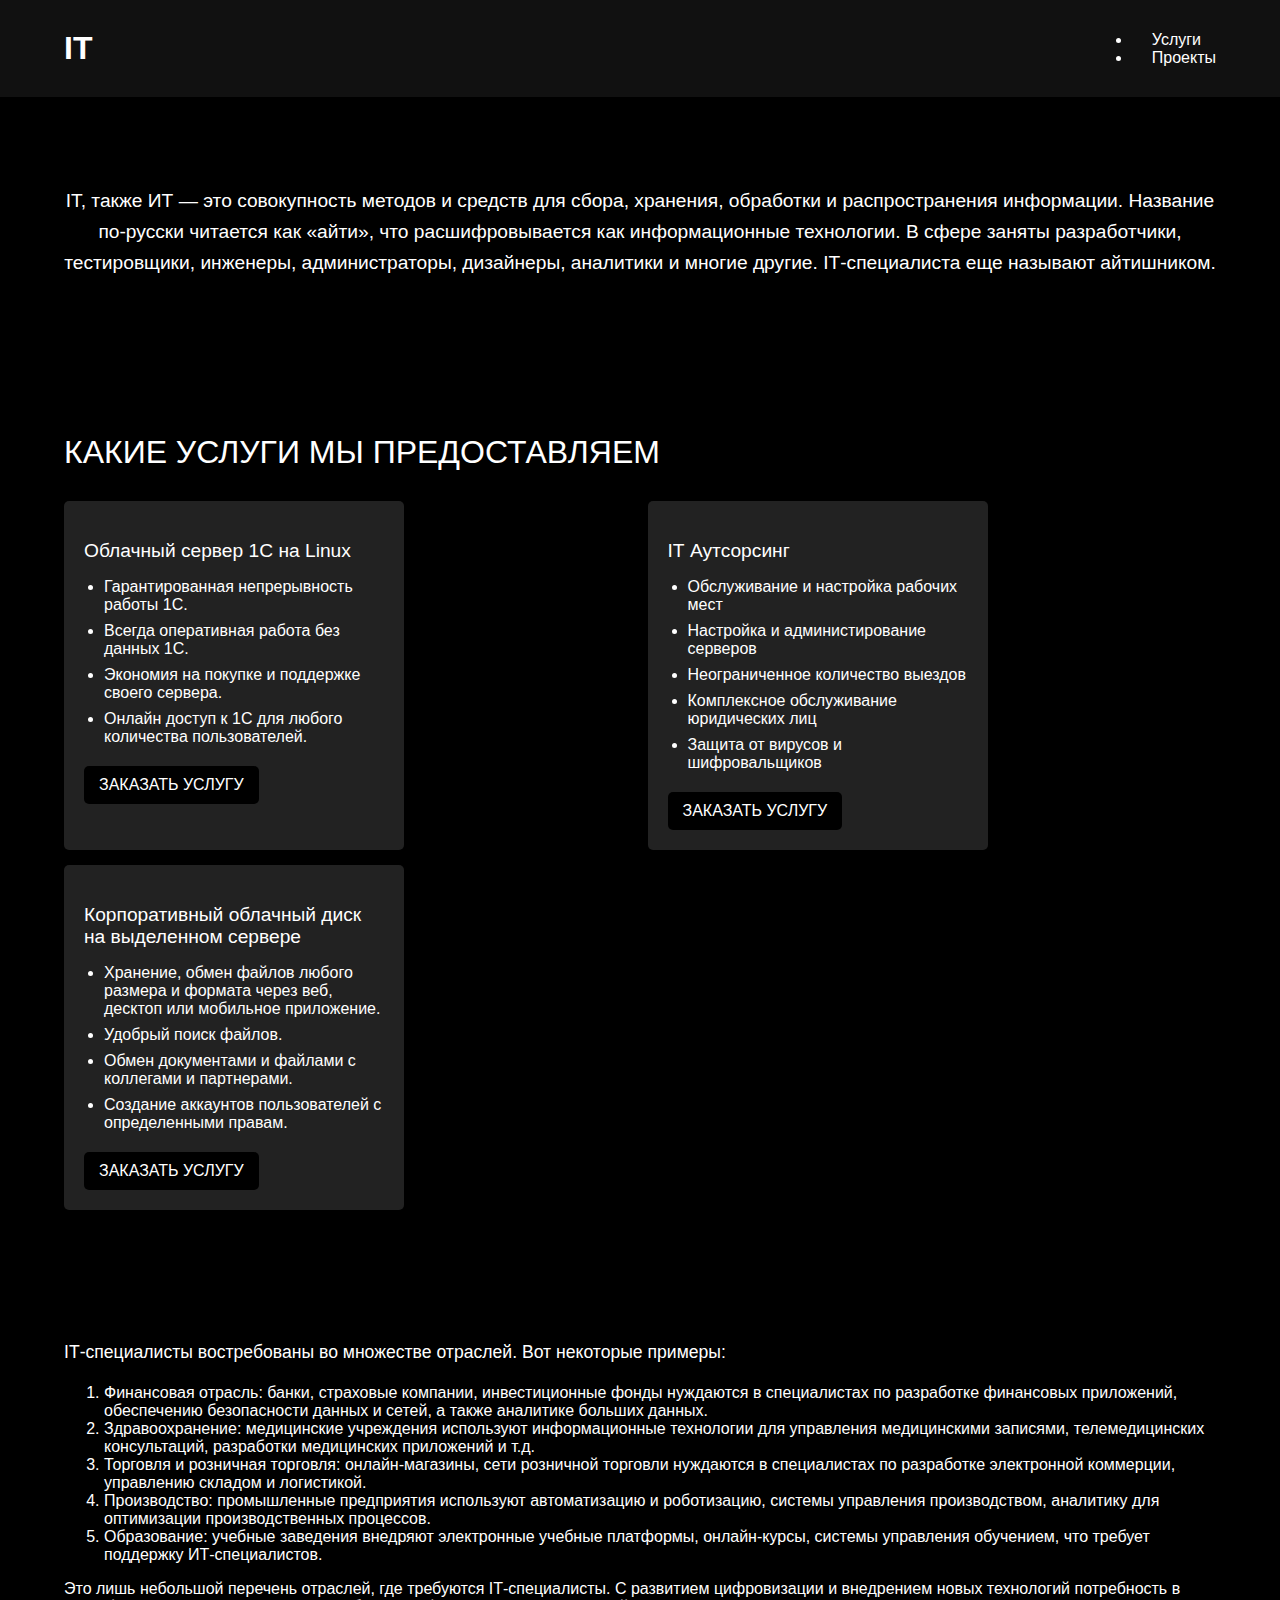
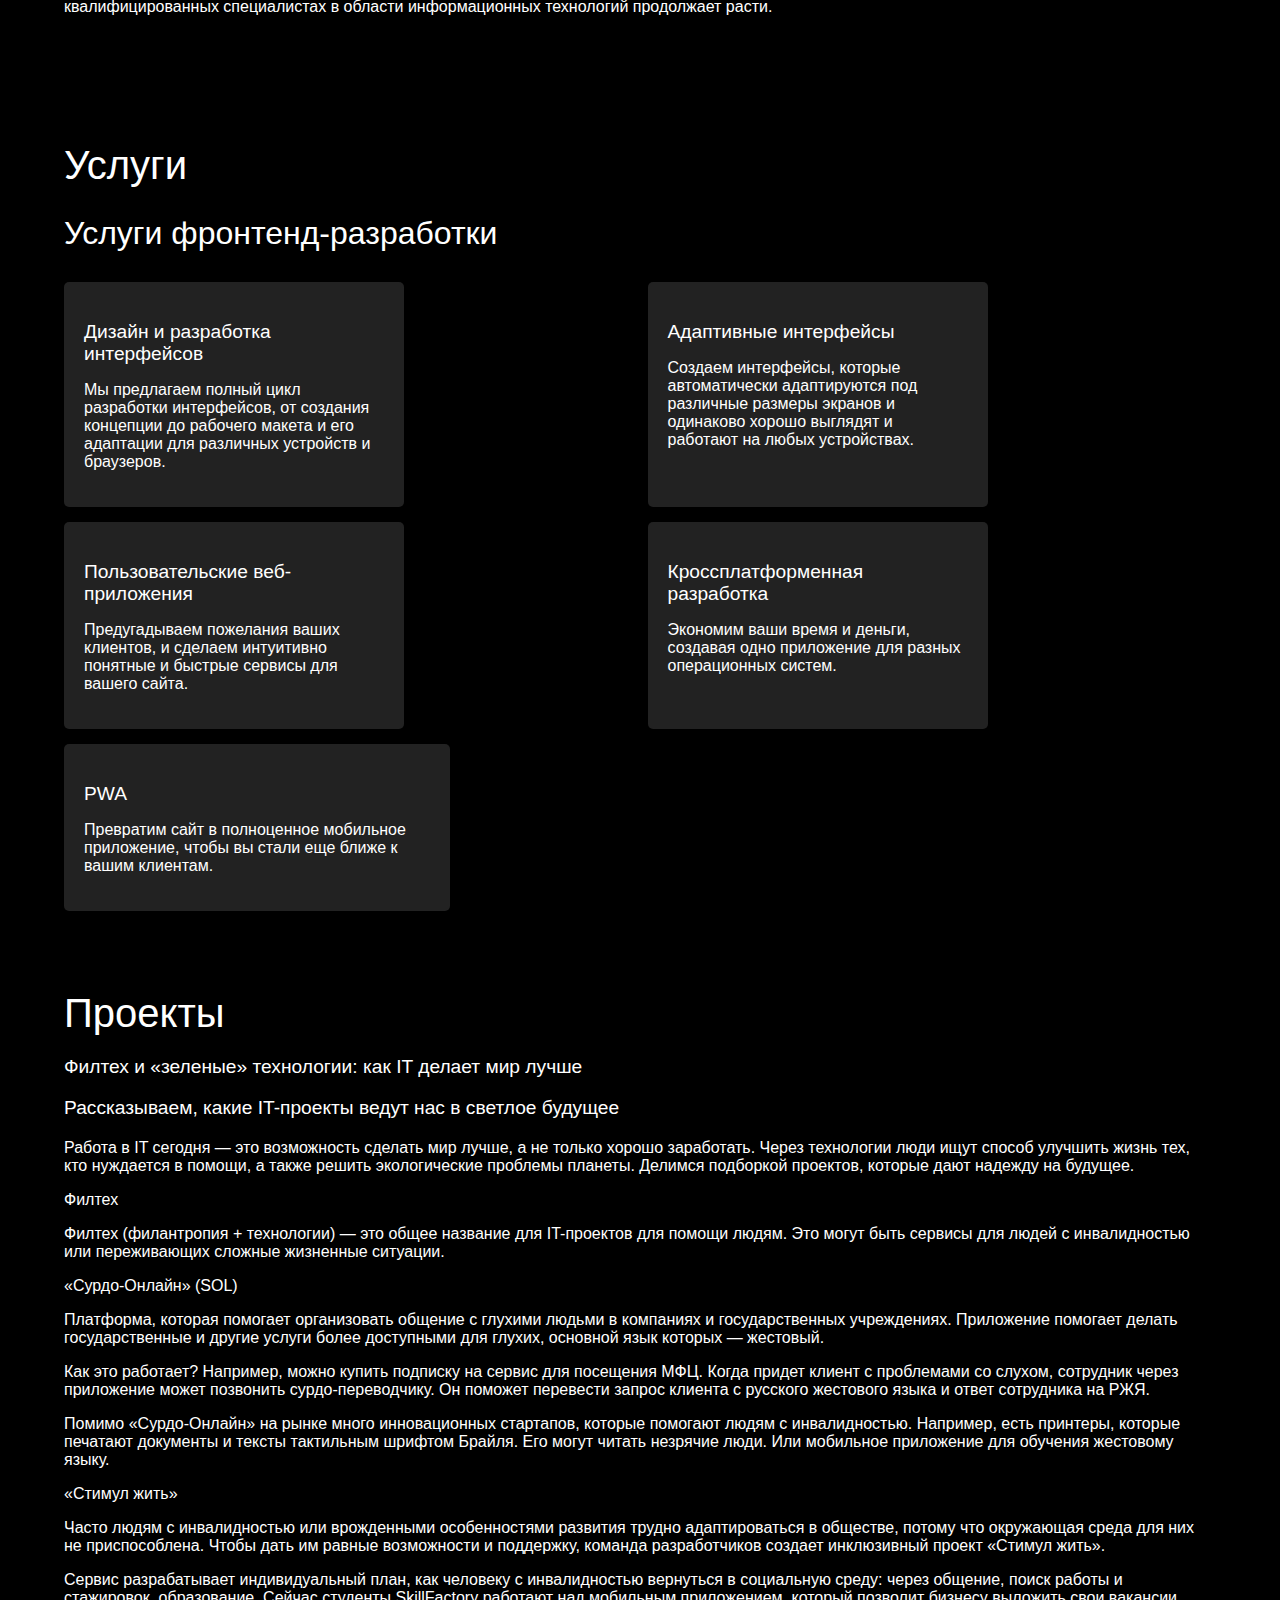
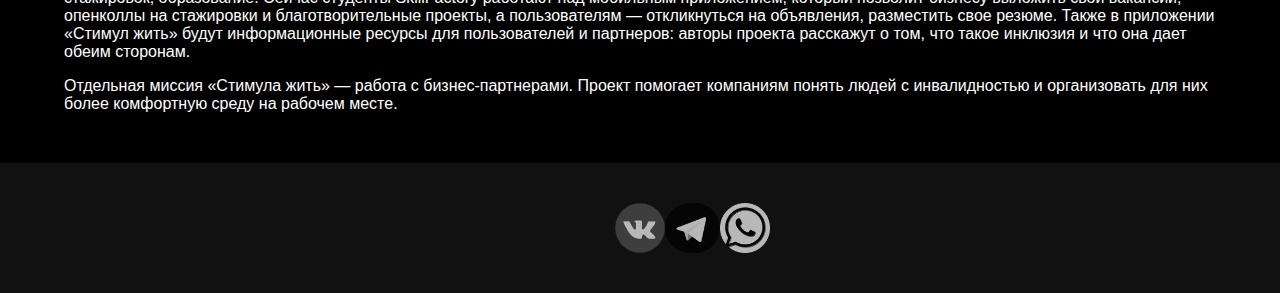
==== Sait.html @ 4c586267 "Add files via upload" ====
<!DOCTYPE html>
<html lang="en">
<head>
    <meta charset="UTF-8">
    <meta name="viewport" content="width=device-width, initial-scale=1.0">
    <title>Document</title>
    <link rel="stylesheet" href="Sait.css">
</head>
<body>
<!--Шапка-->
<header>
    <div class="container">
        <h1>IT</h1>
        <nav>
            <li><a href="#"id="upper">Услуги</a></li>
            <li><a href="#" id="news">Проекты</a></li>
        </nav>
    </div>
</header>

<section class="intro">
  <div class="container">
    <p>
      ІТ, также ИТ — это совокупность методов и средств для сбора, хранения, обработки и распространения информации. Название по-русски читается как «айти», что расшифровывается как информационные технологии. В сфере заняты разработчики, тестировщики, инженеры, администраторы, дизайнеры, аналитики и многие другие. ІТ-специалиста еще называют айтишником.
    </p>
  </div>
</section>
<!--Услуги-->
<section class="services">
  <div class="container">
    <h2 id="">КАКИЕ УСЛУГИ МЫ ПРЕДОСТАВЛЯЕМ</h2>
    <div class="service-cards">
      <div class="service-card">
        <h3>Облачный сервер 1С на Linux</h3>
        <ul>
            <li>Гарантированная непрерывность работы 1С.</li>
            <li>Всегда оперативная работа без данных 1С.</li>
            <li>Экономия на покупке и поддержке своего сервера.</li>
            <li>Онлайн доступ к 1С для любого количества пользователей.</li>
        </ul>
         <a href="https://cloud.ru/solutions/vse-programmy-1s-na-serverah-cloud?utm_source=yandex&utm_medium=cpc&utm_campaign=solution_s_q1_114487542&utm_content=cid:114487542_gid:5522918715_aid:16717588497_pid:53945106858_rtid:53945106858_pos:premium.1_src:search.none_dvc:desktop_geo:Смоленская%20область.10795_mkw:._bdgt:gol_lid:yes&yclid=12239751552107544575" class="btn">ЗАКАЗАТЬ УСЛУГУ</a>
    </div>
        <div class="service-card">
          <h3>ІТ Аутсорсинг</h3>
            <ul>
                <li>Обслуживание и настройка рабочих мест</li>
                <li>Настройка и администирование серверов</li>
                <li>Неограниченное количество выездов</li>
                <li>Комплексное обслуживание юридических лиц</li>
                <li>Защита от вирусов и шифровальщиков</li>
            </ul>
             <a href="https://underdog.outsourcers.ru/?utm_source=akademiya_YD&utm_medium=cpc&utm_campaign=BK_poisk_key_all_hot_113914342&utm_content=adg_5486087895%7Cad_16451367359%7Cph_52897955519%7Crgnid_10795_Смоленская%20область%7Cplacement_search_none%7Cretargeting_52897955519&utm_term=предоставление%20услуг%20аутсорсинга&yclid=3903235592342470655" class="btn">ЗАКАЗАТЬ УСЛУГУ</a>
        </div>
        <div class="service-card">
            <h3>Корпоративный облачный диск на выделенном сервере</h3>
             <ul>
                 <li>Хранение, обмен файлов любого размера и формата через веб, десктоп или мобильное приложение.</li>
                 <li>Удобрый поиск файлов.</li>
                 <li>Обмен документами и файлами с коллегами и партнерами.</li>
                 <li>Создание аккаунтов пользователей с определенными правам.</li>
             </ul>
            <a href="https://yandex.cloud/ru/solutions/serverless?utm_source=yandex-s&utm_medium=cpc&utm_campaign=Search_RU_SRLS_LGEN_NEW_serverless_cloud%7C81834745&utm_content=5106888078%7C&utm_term=---autotargeting%7C13274041692&yclid=2965116245807464447&utm_referrer=https%3A%2F%2Fyandex.ru%2F" class="btn">ЗАКАЗАТЬ УСЛУГУ</a>
        </div>
    </div>
  </div>
</section>
<!--IT-->
<section class="industries">
  <div class="container">
    <p>
      ІТ-специалисты востребованы во множестве отраслей. Вот некоторые примеры:
      <ol>
       <li>Финансовая отрасль: банки, страховые компании, инвестиционные фонды нуждаются в специалистах по разработке финансовых приложений, обеспечению безопасности данных и сетей, а также аналитике больших данных.</li>
       <li>Здравоохранение: медицинские учреждения используют информационные технологии для управления медицинскими записями, телемедицинских консультаций, разработки медицинских приложений и т.д.</li>
       <li>Торговля и розничная торговля: онлайн-магазины, сети розничной торговли нуждаются в специалистах по разработке электронной коммерции, управлению складом и логистикой.</li>
       <li>Производство: промышленные предприятия используют автоматизацию и роботизацию, системы управления производством, аналитику для оптимизации производственных процессов.</li>
       <li>Образование: учебные заведения внедряют электронные учебные платформы, онлайн-курсы, системы управления обучением, что требует поддержку ИТ-специалистов.</li>
     </ol>
    Это лишь небольшой перечень отраслей, где требуются ІТ-специалисты. С развитием цифровизации и внедрением новых технологий потребность в квалифицированных специалистах в области информационных технологий продолжает расти.
    </p>
   </div>
</section>
<section class="services">
    <div class="container">
        <h1 class="page-title">Услуги</h1>
      <div class="services-title">
      <h2>Услуги фронтенд-разработки</h2>
      </div>
        <div class="service-cards">
            <div class="service-card">
                <h3>Дизайн и разработка интерфейсов</h3>
                <p>Мы предлагаем полный цикл разработки интерфейсов, от создания концепции до рабочего макета и его адаптации для различных устройств и браузеров.</p>
            </div>
            <div class="service-card">
                <h3>Адаптивные интерфейсы</h3>
                <p>Создаем интерфейсы, которые автоматически адаптируются под различные размеры экранов и одинаково хорошо выглядят и работают на любых устройствах.</p>
            </div>
            <div class="service-card">
                <h3>Пользовательские веб-приложения</h3>
                <p>Предугадываем пожелания ваших клиентов, и сделаем интуитивно понятные и быстрые сервисы для вашего сайта.</p>
            </div>
            <div class="service-card">
                <h3>Кроссплатформенная разработка</h3>
                <p>Экономим ваши время и деньги, создавая одно приложение для разных операционных систем.</p>
            </div>
            <div class="service-card pwa">
                <h3>PWA</h3>
                <p>Превратим сайт в полноценное мобильное приложение, чтобы вы стали еще ближе к вашим клиентам.</p>
            </div>
        </div>
    </div>
</section>
<section class="projects">
    <div class="container">
      <h1 class="page-title"id="news">Проекты</h1>
      <div class="projects-intro">
        <p>Филтех и «зеленые» технологии: как IT делает мир лучше</p>
        <p>Рассказываем, какие IT-проекты ведут нас в светлое будущее</p>
      </div>
      <div class="projects-description">
        <p>
        Работа в IT сегодня — это возможность сделать мир лучше, а не только хорошо заработать. Через технологии люди ищут способ улучшить жизнь тех, кто нуждается в помощи, а также решить экологические проблемы планеты. Делимся подборкой проектов, которые дают надежду на будущее.
        </p>
        <p>Филтех</p>
          <p>Филтех (филантропия + технологии) — это общее название для IT-проектов для помощи людям. Это могут быть сервисы для людей с инвалидностью или переживающих сложные жизненные ситуации.</p>
          <p>«Сурдо-Онлайн» (SOL)</p>
            <p>Платформа, которая помогает организовать общение с глухими людьми в компаниях и государственных учреждениях. Приложение помогает делать государственные и другие услуги более доступными для глухих, основной язык которых — жестовый.</p>
            <p>Как это работает? Например, можно купить подписку на сервис для посещения МФЦ. Когда придет клиент с проблемами со слухом, сотрудник через приложение может позвонить сурдо-переводчику. Он поможет перевести запрос клиента с русского жестового языка и ответ сотрудника на РЖЯ.</p>
            <p>Помимо «Сурдо-Онлайн» на рынке много инновационных стартапов, которые помогают людям с инвалидностью. Например, есть принтеры, которые печатают документы и тексты тактильным шрифтом Брайля. Его могут читать незрячие люди. Или мобильное приложение для обучения жестовому языку.</p>
        <p>«Стимул жить»</p>
          <p>Часто людям с инвалидностью или врожденными особенностями развития трудно адаптироваться в обществе, потому что окружающая среда для них не приспособлена. Чтобы дать им равные возможности и поддержку, команда разработчиков создает инклюзивный проект «Стимул жить».</p>
          <p>Сервис разрабатывает индивидуальный план, как человеку с инвалидностью вернуться в социальную среду: через общение, поиск работы и стажировок, образование. Сейчас студенты SkillFactory работают над мобильным приложением, который позволит бизнесу выложить свои вакансии, опенколлы на стажировки и благотворительные проекты, а пользователям — откликнуться на объявления, разместить свое резюме. Также в приложении «Стимул жить» будут информационные ресурсы для пользователей и партнеров: авторы проекта расскажут о том, что такое инклюзия и что она дает обеим сторонам.</p>
          <p>Отдельная миссия «Стимула жить» — работа с бизнес-партнерами. Проект помогает компаниям понять людей с инвалидностью и организовать для них более комфортную среду на рабочем месте.</p>
      </div>
    </div>
</section>
<footer>
    <div class="container">
        <div class="social-icon">
            <img src="vk 1.png" alt="#">
            <img src="i 1.png" alt="#">
            <img src="i 2.png" alt="#">
         </div>
    </div>
</footer>
</body>
</html>
---- Sait.css ----
body {
    font-family: sans-serif;
    margin: 0;
    padding: 0;
    background-color: #000;
    color: #fff;
}
.container {
    width: 80%;
    max-width: 1200px;
    margin: 0 auto;
    padding: 20px 0;
}
header {
    background-color: #111;
    padding: 10px 0;
}
header .container {
  display: flex;
  justify-content: space-between;
  align-items: center;
}

header h1 {
    margin: 0;
    font-size: 2em;
}

header nav a {
    color: #fff;
    text-decoration: none;
    margin-left: 20px;
}

section {
  padding: 50px 0;
}

section.intro p {
    font-size: 1.2em;
    line-height: 1.6;
    text-align: center;
}

.services h2 {
    text-align: center;
    margin-bottom: 30px;
}
.service-cards {
    display: flex;
    justify-content: space-around;
    gap: 20px;
    flex-wrap: wrap;
}
.service-card {
    background-color: #222;
    padding: 20px;
    border-radius: 8px;
    width: 30%;
    min-width: 300px;
}
.service-card h3 {
    margin-bottom: 15px;
    font-size: 1.2em;
}
.service-card ul {
    padding-left: 20px;
    list-style-type: disc;
    margin-bottom: 20px;
}
.service-card li {
  margin-bottom: 8px;
}
.btn {
  display: inline-block;
  background-color: #000000;
  color: #fff;
  padding: 10px 15px;
  border-radius: 5px;
  text-decoration: none;
  transition: background-color 0.3s ease;
}
.btn:hover {
  background-color: #292929;
}
.industries p {
  line-height: 1.6;
  font-size: 1.1em;
}

footer {
    background-color: #111;
    text-align: center;
    padding: 20px 0;
}
footer .container {
  display: flex;
  justify-content: center;
  gap: 20px;
}
.social-icon {
    display: inline-block;
    width: 30px;
    height: 30px;
    background-size: contain;
    background-repeat: no-repeat;
    opacity: 0.7;
    transition: opacity 0.3s ease;
}
.social-icon:hover {
   opacity: 1;

}
.container {
    width: 90%;
    max-width: 1200px;
    margin: 0 auto;
    padding: 20px 0;
}

.services {
    padding: 20px 0;
}

.services .page-title {
    margin: 0;
    font-size: 2.5em;
    font-weight: lighter;
}

.services .services-title {
    margin-bottom: 30px;
}

.services h2 {
    font-size: 2em;
    font-weight: lighter;
    text-align: left;
}
.service-cards {
    display: grid;
    grid-template-columns: repeat(2, 1fr);
    gap: 15px;
}

.service-card {
    background-color: #222;
    padding: 20px;
    border-radius: 5px;
    font-size: 1em;
}

.service-card.pwa {
    grid-column: span 2;
}

.service-card h3 {
    margin-bottom: 10px;
    font-weight: 400;
    font-size: 1.2em;
}


.container {
    width: 90%;
    max-width: 1200px;
    margin: 0 auto;
    padding: 20px 0;
}

.projects {
    padding: 20px 0;
}

.projects .page-title {
    margin: 0;
    font-size: 2.5em;
    font-weight: lighter;
}
.projects-intro {
    margin-bottom: 20px;
}
.projects-intro p {
  font-size: 1.2em;
}
.projects-description p {
    font-size: 1em;
    margin-bottom: 10px;
}
.social-icon {
    display: flex;
    width: 50px;
    height: 50px;
    background-size: contain;
    background-repeat: no-repeat;
    opacity: 0.7;
    transition: 0.3s ease;
}
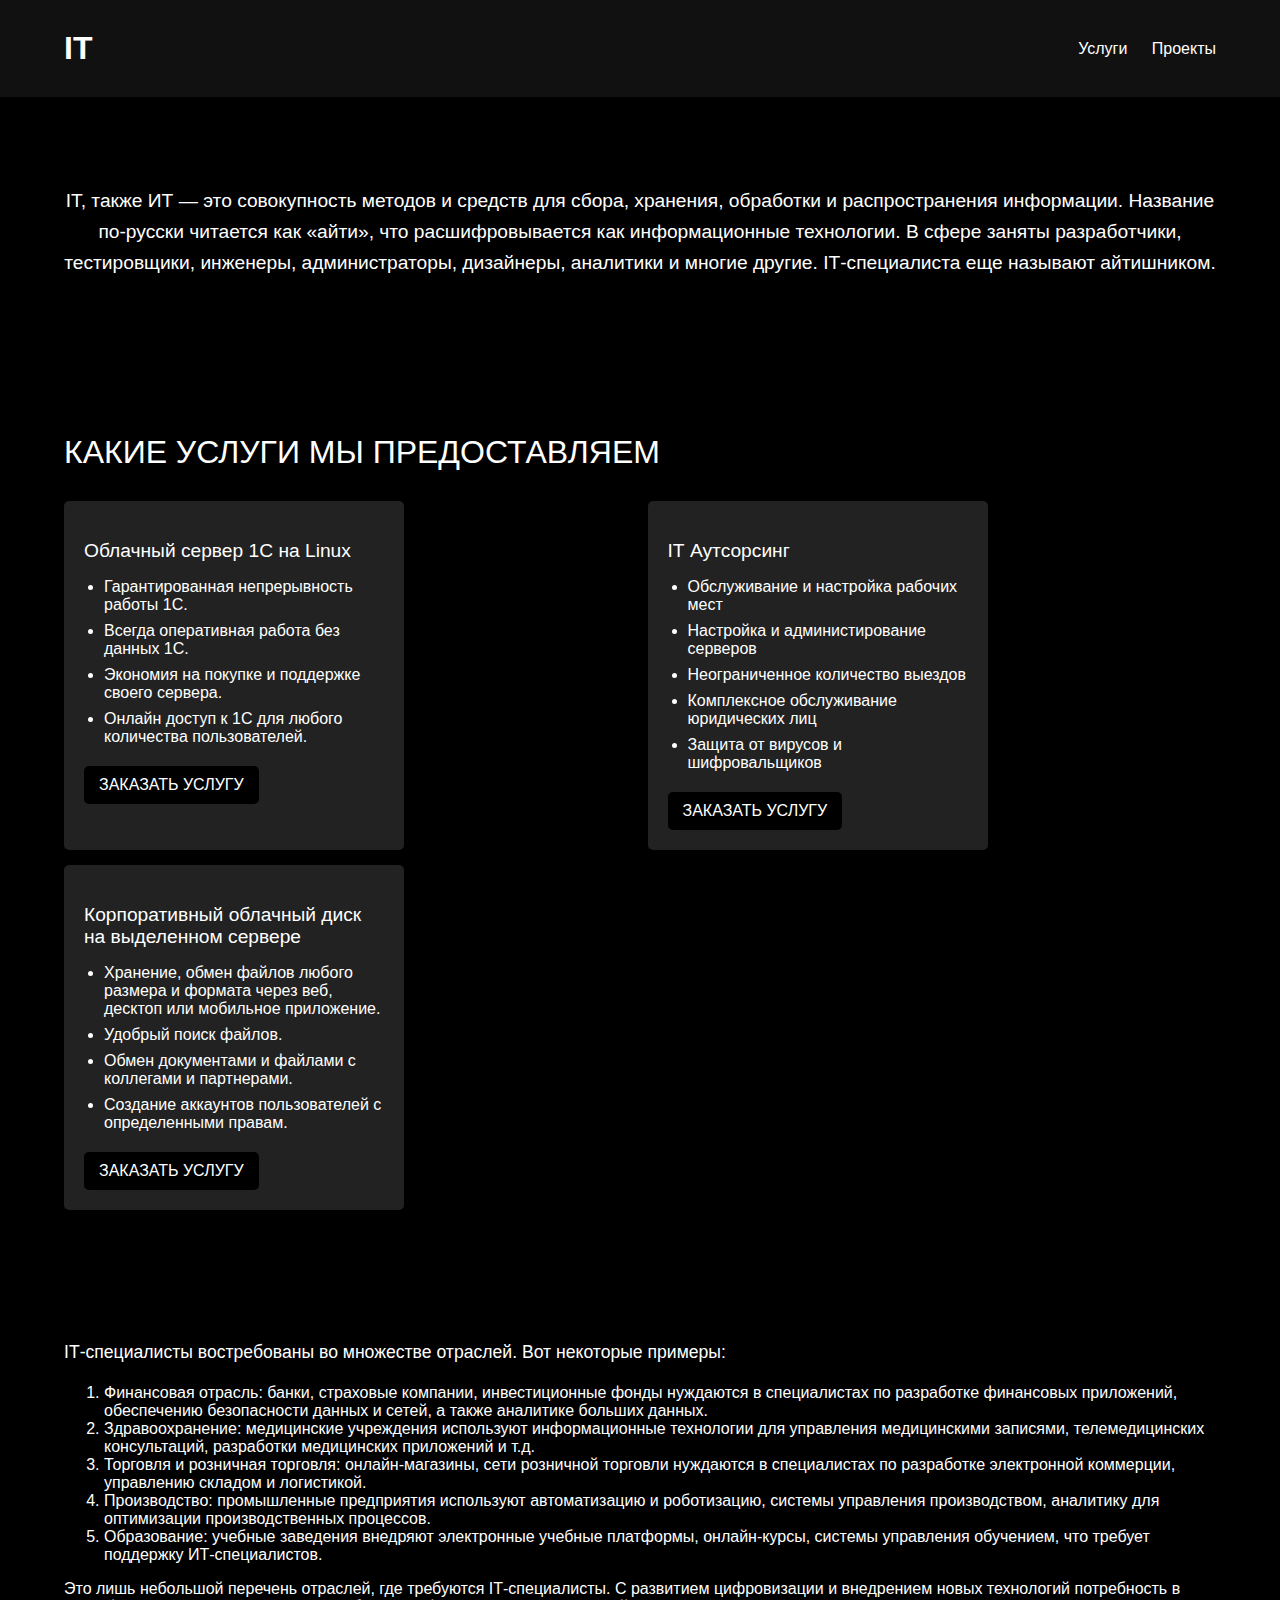
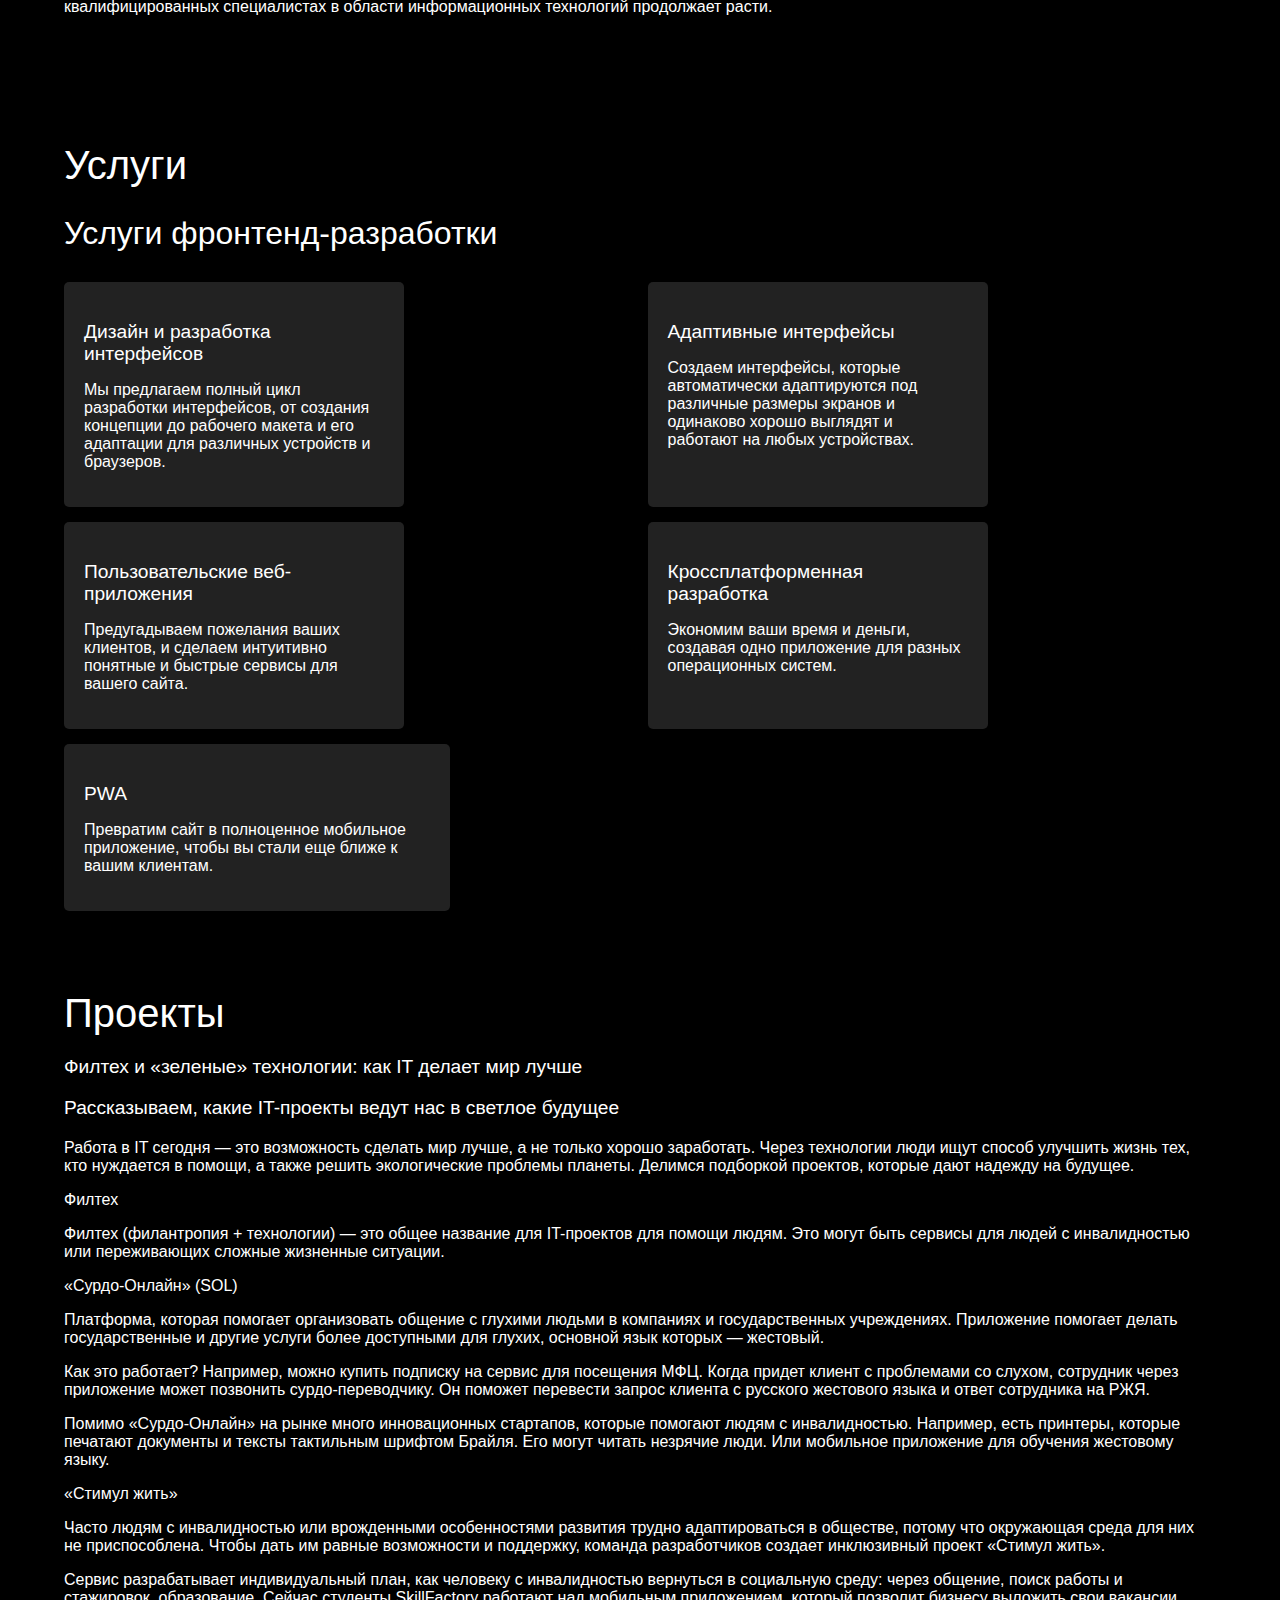
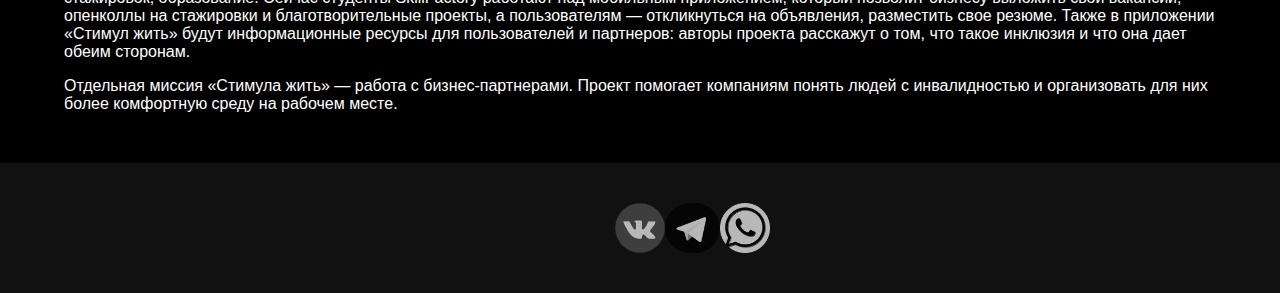
==== commit 9f0840f2: "Add files via upload" ====
--- a/Sait.html
+++ b/Sait.html
@@ -12,8 +12,8 @@
     <div class="container">
         <h1>IT</h1>
         <nav>
-            <li><a href="#"id="upper">Услуги</a></li>
-            <li><a href="#" id="news">Проекты</a></li>
+            <a href="#"id="upper">Услуги</a>
+            <a href="#" id="news">Проекты</a>
         </nav>
     </div>
 </header>
